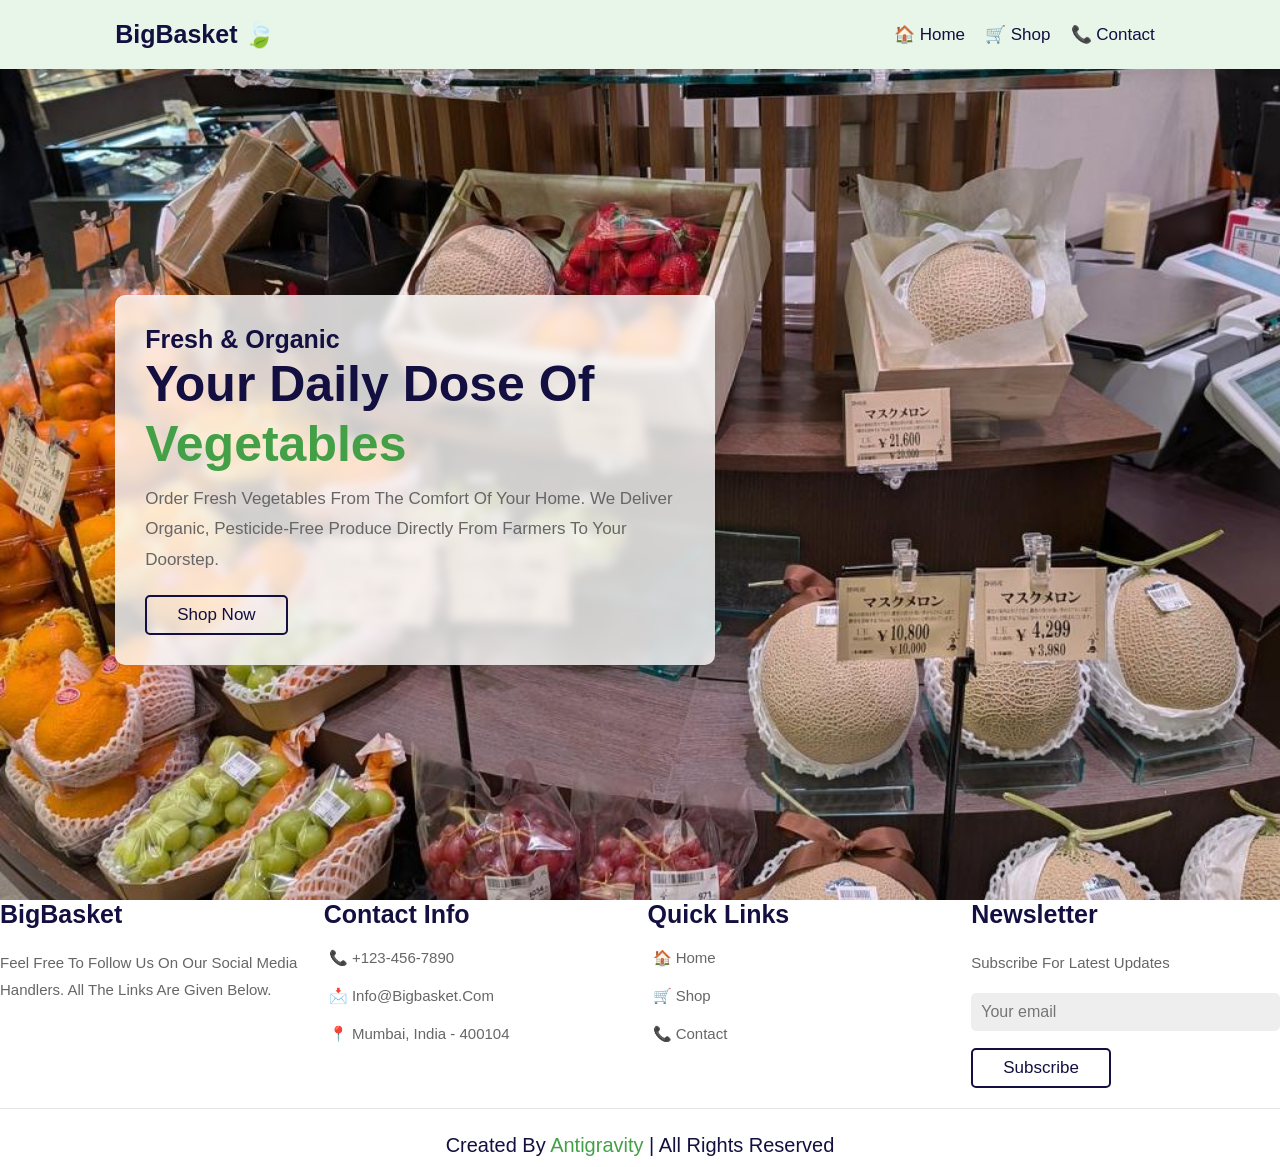
==== index.html @ 18b2941d "Added all the necessary files for the project" ====
<!DOCTYPE html>
<html lang="en">

<head>
    <meta charset="UTF-8">
    <meta name="viewport" content="width=device-width, initial-scale=1.0">
    <title>BigBasket - Fresh Vegetables</title>
    <link rel="stylesheet" href="style.css">
</head>

<body>
    <header class="header">
        <div class="container">
            <input type="checkbox" id="menu-bar" style="display: none;">
            <a href="#" class="logo">Big<span class="highlight">Basket 🍃</span> <i class="fas fa-leaf"></i></a>
            <nav class="navbar">
                <a href="index.html">🏠 Home</a>
                <a href="products.html">🛒 Shop</a>
                <a href="contact.html">📞 Contact</a>
            </nav>


        </div>
    </header>

    <section class="hero" id="home">
        <div class="hero-content">
            <h3>Fresh & Organic</h3>
            <h1>Your Daily Dose of <br> <span class="highlight">Vegetables</span></h1>
            <p>Order fresh vegetables from the comfort of your home. We deliver organic, pesticide-free produce directly
                from farmers to your doorstep.</p>
            <a href="#products" class="btn">Shop Now</a>
        </div>
    </section>

    <footer class="footer">
        <div class="container">
            <div class="box">
                <h3>Big<span class="highlight">Basket</span> <i class="fas fa-leaf"></i></h3>
                <p>Feel free to follow us on our social media handlers. All the links are given below.</p>

            </div>
            <div class="box">
                <h3>Contact Info</h3>
                <a href="#" class="links"><i class="fas fa-phone"></i>📞 +123-456-7890</a>
                <a href="#" class="links"><i class="fas fa-envelope"></i>📩 info@bigbasket.com</a>
                <a href="#" class="links"><i class="fas fa-map-marker-alt"></i>📍 Mumbai, India - 400104</a>
            </div>
            <div class="box">
                <h3>Quick Links</h3>
                <a href="index.html" class="links"><i class="fas fa-arrow-right"></i>🏠 Home</a>
                <a href="products.html" class="links"><i class="fas fa-arrow-right"></i>🛒 Shop</a>
                <a href="contact.html" class="links"><i class="fas fa-arrow-right"></i>📞 Contact</a>
            </div>
            <div class="box">
                <h3>Newsletter</h3>
                <p>Subscribe for latest updates</p>
                <input type="email" placeholder="Your email" class="email">
                <input type="submit" value="Subscribe" class="btn">
            </div>
        </div>
        <div class="credit">Created by <span>Antigravity</span> | All Rights Reserved</div>
    </footer>

</body>

</html>
---- style.css ----
:root {
    --green: #43a047;
    --dark-green: #2e7d32;
    --orange: #ff6f00;
    --light-color: #666;
    --box-shadow: 0 .5rem 1.5rem rgba(0, 0, 0, .1);
    --border: .2rem solid rgba(0, 0, 0, .1);
    --outline: .1rem solid rgba(0, 0, 0, .1);
    --outline-hover: .2rem solid var(--green);
}

* {
    font-family: 'Poppins', sans-serif;
    margin: 0;
    padding: 0;
    box-sizing: border-box;
    outline: none;
    border: none;
    text-decoration: none;
    text-transform: capitalize;
    transition: all .2s linear;
}

html {
    font-size: 62.5%;
    overflow-x: hidden;
    scroll-behavior: smooth;
    scroll-padding-top: 7rem;
}

body {
    background: #f9f9f9;
}

section {
    padding: 2rem 9%;
}

.heading {
    text-align: center;
    padding-bottom: 2rem;
    color: #130f40;
    font-size: 4.5rem;
}

.heading span {
    position: relative;
    z-index: 0;
}

.heading span::before {
    content: '';
    position: absolute;
    bottom: 1rem;
    left: 0;
    z-index: -1;
    background: var(--orange);
    height: 100%;
    width: 100%;
    clip-path: polygon(0 90%, 100% 83%, 100% 100%, 0% 100%);
    opacity: 0.3;
}

.btn {
    margin-top: 1rem;
    display: inline-block;
    padding: .8rem 3rem;
    font-size: 1.7rem;
    border-radius: .5rem;
    border: .2rem solid #130f40;
    color: #130f40;
    cursor: pointer;
    background: none;
}

.btn:hover {
    background: var(--green);
    border-color: var(--green);
    color: #fff;
}


.contact {
    min-height: 60vh;
    display: flex;
    flex-direction: column;
    align-items: center;
    padding-top: 10rem;
}

.contact .row {
    display: flex;
    gap: 5rem;
    flex-wrap: wrap;
    justify-content: center;
    width: 100%;
    max-width: 90rem;
    margin-top: 3rem;
}

.contact .contact-info {
    font-size: 1.7rem;
    color: var(--light-color);
    line-height: 2.5;
}

.contact .contact-info i {
    color: var(--green);
    margin-right: 1rem;
    width: 2rem;
    text-align: center;
}

.contact form {
    display: flex;
    flex-direction: column;
    gap: 1.5rem;
    width: 100%;
    max-width: 40rem;
}

.contact form input,
.contact form textarea {
    padding: 1.2rem;
    border: var(--border);
    border-radius: .5rem;
    font-size: 1.6rem;
    color: #130f40;
}

.contact form input:focus,
.contact form textarea:focus {
    border: var(--outline-hover);
}

.contact form textarea {
    height: 15rem;
    resize: none;
}


.header {
    position: fixed;
    top: 0;
    left: 0;
    right: 0;
    z-index: 1000;
    display: flex;
    align-items: center;
    justify-content: space-between;
    padding: 2rem 9%;
    background: #e8f5e9;
    box-shadow: var(--box-shadow);
}

.header .container {
    display: flex;
    align-items: center;
    justify-content: space-between;
    width: 100%;
}

.header .logo {
    font-size: 2.5rem;
    font-weight: bolder;
    color: #130f40;
}

.header .logo i {
    color: var(--green);
}

.header .navbar {
    display: flex;
    justify-content: flex-end;
    flex: 1;
}

.header .navbar a {
    font-size: 1.7rem;
    margin: 0 1rem;
    color: #130f40;
}

.header .navbar a:hover {
    color: var(--green);
}

.header .icons div {
    height: 4.5rem;
    width: 4.5rem;
    line-height: 4.5rem;
    border-radius: .5rem;
    background: #eee;
    color: #130f40;
    font-size: 2rem;
    margin-left: .3rem;
    cursor: pointer;
    text-align: center;
}

.header .icons div:hover {
    background: var(--green);
    color: #fff;
}

.header .icons .icon-btn {
    position: relative;
    display: inline-block;
}

.header .icons .badge {
    position: absolute;
    top: -0.5rem;
    right: -0.5rem;
    background: var(--orange);
    color: white;
    font-size: 1.2rem;
    border-radius: 50%;
    width: 2rem;
    height: 2rem;
    display: flex;
    align-items: center;
    justify-content: center;
    line-height: normal;
}




.hero {
    min-height: 100vh;
    display: flex;
    align-items: center;
    background: url('images/hero.jpg') no-repeat;
    background-size: cover;
    background-position: center;
    padding-top: 8rem;

}

.hero .hero-content {
    max-width: 60rem;
    background: rgba(255, 255, 255, 0.8);
    padding: 3rem;
    border-radius: 1rem;
    box-shadow: var(--box-shadow);
    backdrop-filter: blur(5px);
}

.hero .hero-content h3 {
    font-size: 2.5rem;
    color: #130f40;
}

.hero .hero-content h1 {
    font-size: 5rem;
    color: #130f40;
    line-height: 1.2;
}

.hero .hero-content h1 span {
    color: var(--green);
}

.hero .hero-content p {
    font-size: 1.7rem;
    color: var(--light-color);
    padding: 1rem 0;
    line-height: 1.8;
}


/* Products */
.products {
    padding-top: 10rem;
}

.products .container {
    display: grid;
    grid-template-columns: repeat(auto-fit, minmax(26rem, 1fr));
    gap: 1.5rem;
}

.products .product-card {
    padding: 2rem;
    background: #fff;
    box-shadow: var(--box-shadow);
    border-radius: .5rem;
    text-align: center;
    position: relative;
    overflow: hidden;
}

.products .product-card .discount {
    position: absolute;
    top: 1rem;
    left: 1rem;
    background: var(--orange);
    color: #fff;
    padding: .5rem 1rem;
    font-size: 1.5rem;
    border-radius: .5rem;
}

.products .product-card .image {
    height: 20rem;
    padding: 1rem;
    position: relative;
}

.products .product-card .image img {
    height: 100%;
    width: 100%;
    object-fit: contain;
}

.products .product-card .image .product-icons {
    position: absolute;
    top: 1rem;
    right: -6rem;
}

.products .product-card:hover .image .product-icons {
    right: 1rem;
}

.products .product-card .image .product-icons a {
    display: block;
    height: 4.5rem;
    width: 4.5rem;
    line-height: 4.5rem;
    font-size: 1.7rem;
    border-radius: 50%;
    background: #eee;
    color: #130f40;
    margin-bottom: 1rem;
}

.products .product-card .image .product-icons a:hover {
    background: var(--green);
    color: #fff;
}

.products .product-card .content h3 {
    font-size: 2.5rem;
    color: #130f40;
}

.products .product-card .content .stars {
    padding: 1rem 0;
}

.products .product-card .content .stars i {
    font-size: 1.7rem;
    color: var(--orange);
}

.products .product-card .content .price {
    font-size: 2rem;
    color: #130f40;
    font-weight: bolder;
    padding-bottom: 1rem;
}

.products .product-card .content .price span {
    font-size: 1.5rem;
    color: var(--light-color);
    text-decoration: line-through;
}

.footer {
    background: #fff;
}

.footer .container {
    display: grid;
    grid-template-columns: repeat(auto-fit, minmax(25rem, 1fr));
    gap: 1.5rem;
}

.footer .box h3 {
    font-size: 2.5rem;
    color: #130f40;
    padding-bottom: 1rem;
}

.footer .box h3 i {
    color: var(--green);
}

.footer .box .links {
    display: block;
    font-size: 1.5rem;
    color: var(--light-color);
    padding: 1rem 0;
}

.footer .box .links i {
    color: var(--green);
    padding-right: .5rem;
}

.footer .box .links:hover i {
    padding-right: 2rem;
}

.footer .box p {
    line-height: 1.8;
    font-size: 1.5rem;
    color: var(--light-color);
    padding: 1rem 0;
}

.footer .box .share a {
    height: 4rem;
    width: 4rem;
    line-height: 4rem;
    border-radius: .5rem;
    font-size: 2rem;
    color: #130f40;
    background: #eee;
    margin-right: .2rem;
    text-align: center;
}

.footer .box .share a:hover {
    background: var(--green);
    color: #fff;
}

.footer .box .email {
    width: 100%;
    margin: .7rem 0;
    padding: 1rem;
    border-radius: .5rem;
    background: #eee;
    font-size: 1.6rem;
    color: #130f40;
    text-transform: none;
}

.footer .credit {
    text-align: center;
    margin-top: 2rem;
    padding: 1rem;
    padding-top: 2.5rem;
    font-size: 2rem;
    color: #130f40;
    border-top: .1rem solid rgba(0, 0, 0, .1);
}

.footer .credit span {
    color: var(--green);
}

@media (max-width: 991px) {
    html {
        font-size: 55%;
    }

    .header {
        padding: 2rem;
    }

    section {
        padding: 2rem;
    }
}

@media (max-width: 768px) {
    .header .menu-btn {
        display: block;

        font-size: 2.5rem;
        cursor: pointer;
        color: #130f40;
        margin-left: 2rem;
    }

    .header .navbar {
        position: absolute;
        top: 110%;
        right: -110%;
        width: 30rem;
        box-shadow: var(--box-shadow);
        border-radius: .5rem;
        background: #fff;
    }

    #menu-bar:checked~.navbar {
        right: 2rem;
        transition: .4s linear;
    }

    .header .navbar a {
        font-size: 2rem;
        margin: 2rem 2.5rem;
        display: block;
    }
}

@media (max-width: 450px) {
    html {
        font-size: 50%;
    }

    .heading {
        font-size: 2.5rem;
    }
}
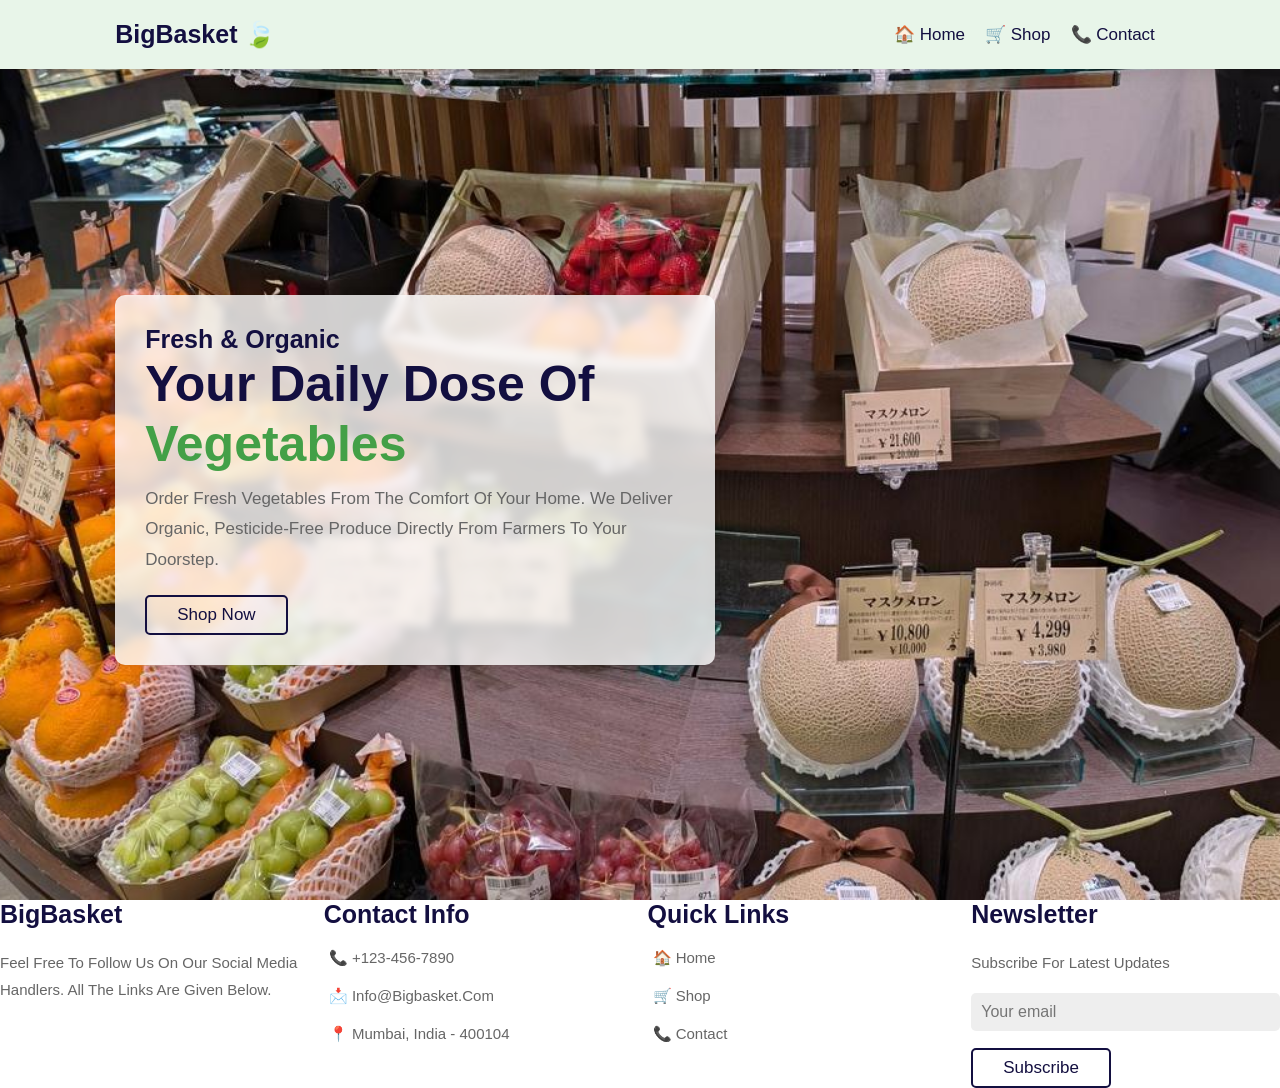
==== commit 7d73f36f: "made somr changes in html" ====
--- a/index.html
+++ b/index.html
@@ -59,7 +59,7 @@
                 <input type="submit" value="Subscribe" class="btn">
             </div>
         </div>
-        <div class="credit">Created by <span>Antigravity</span> | All Rights Reserved</div>
+       
     </footer>
 
 </body>
